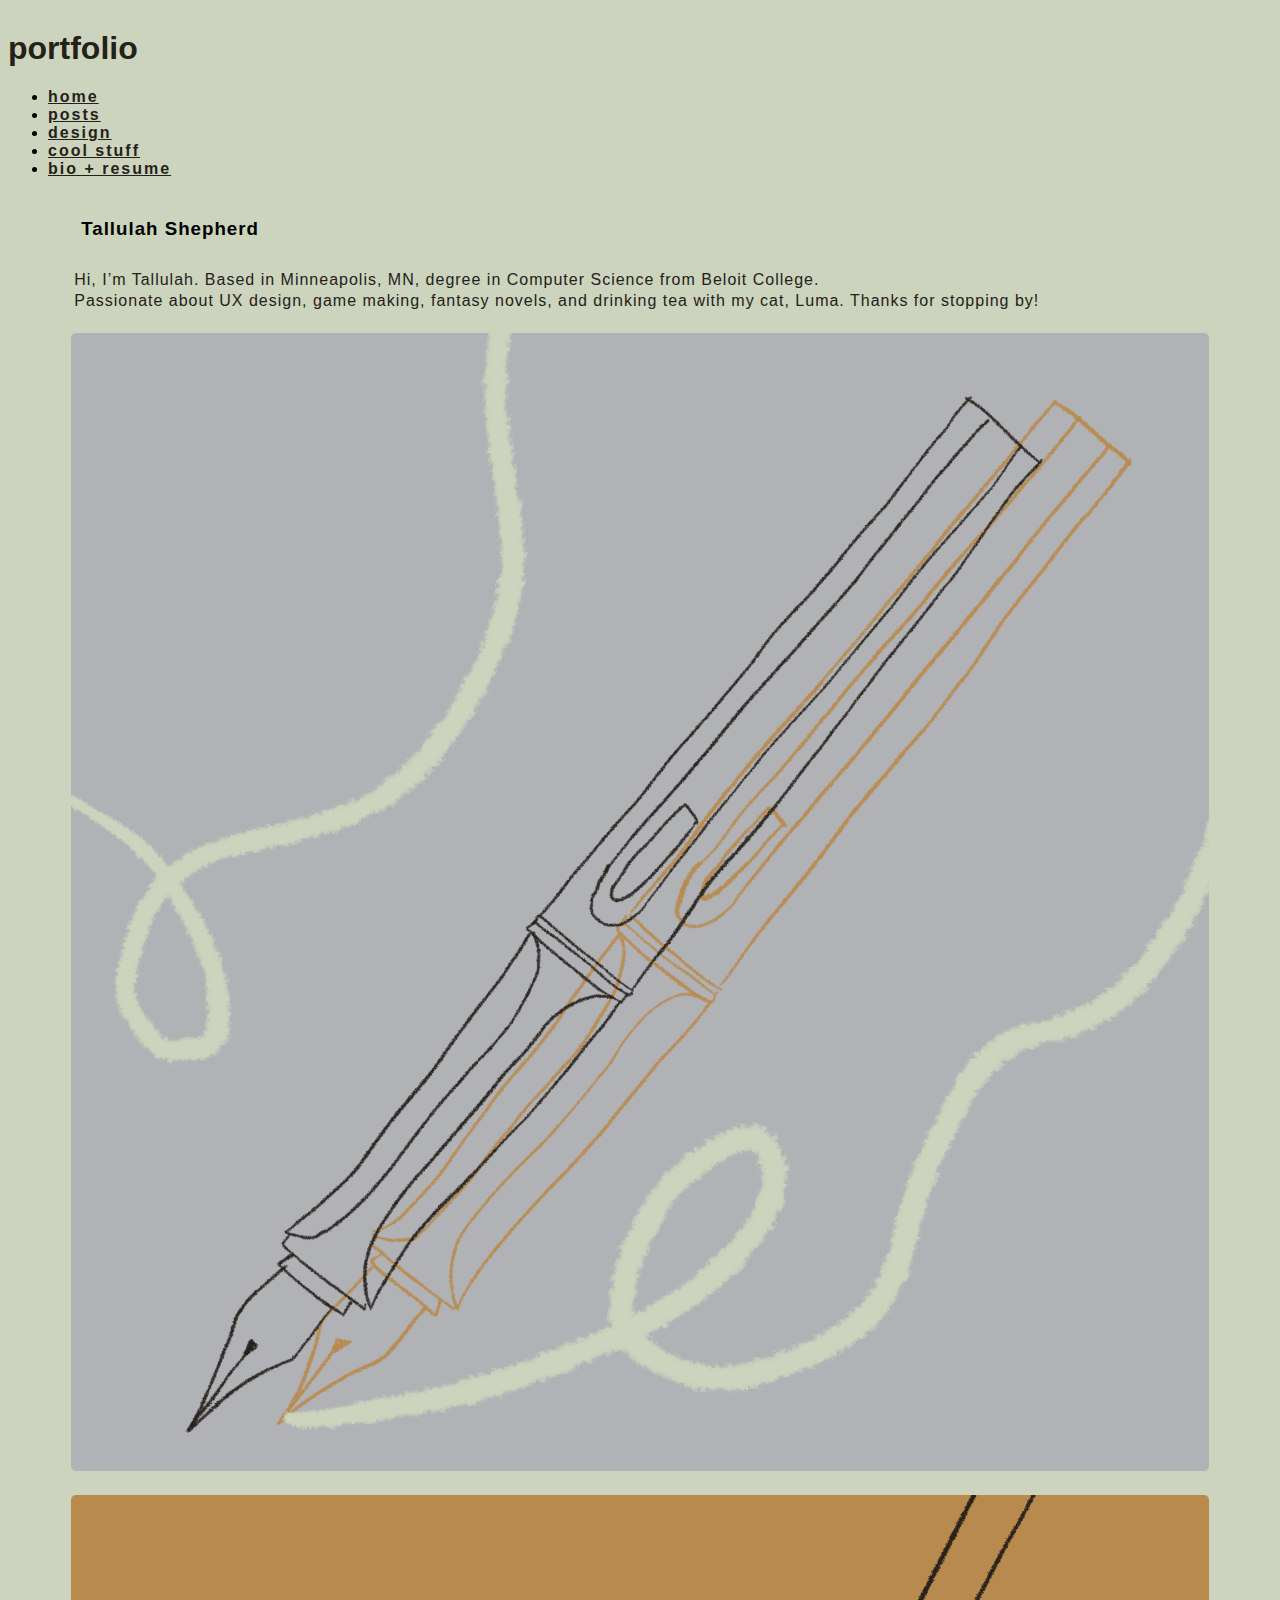
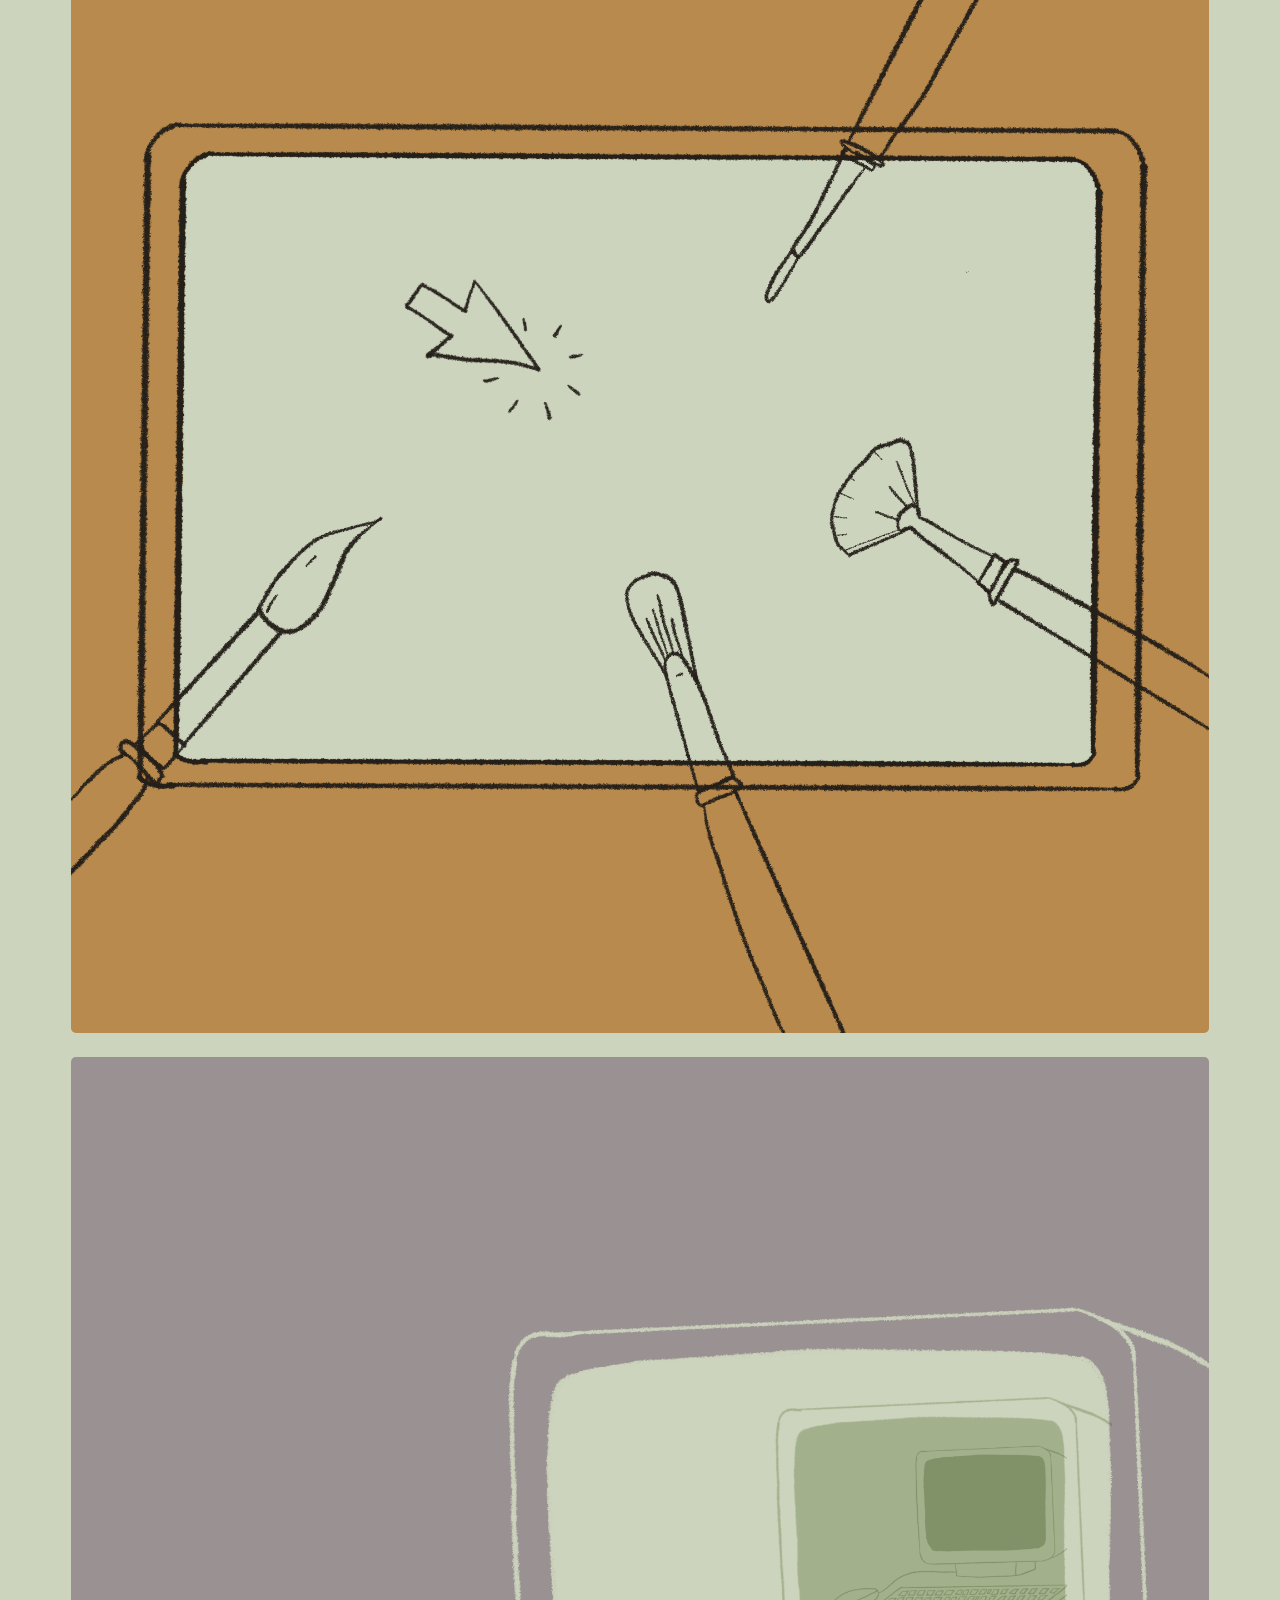
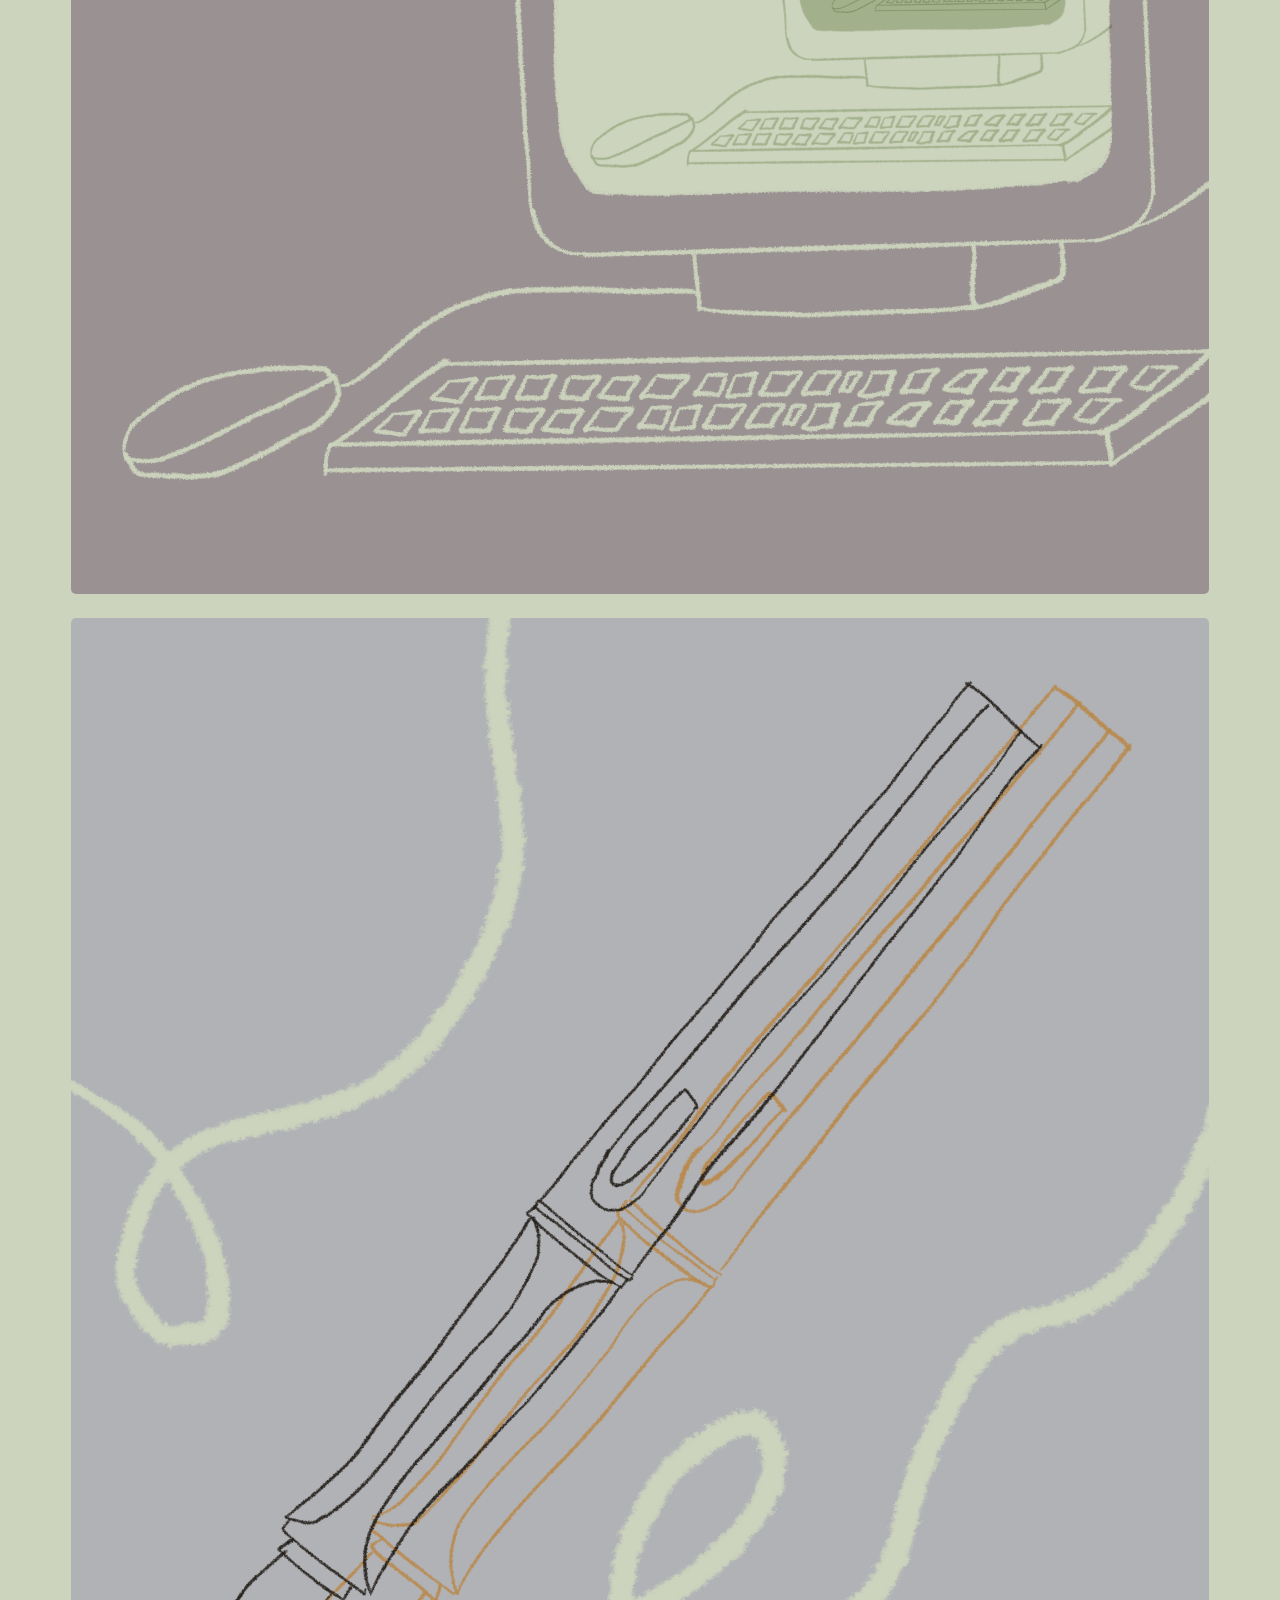
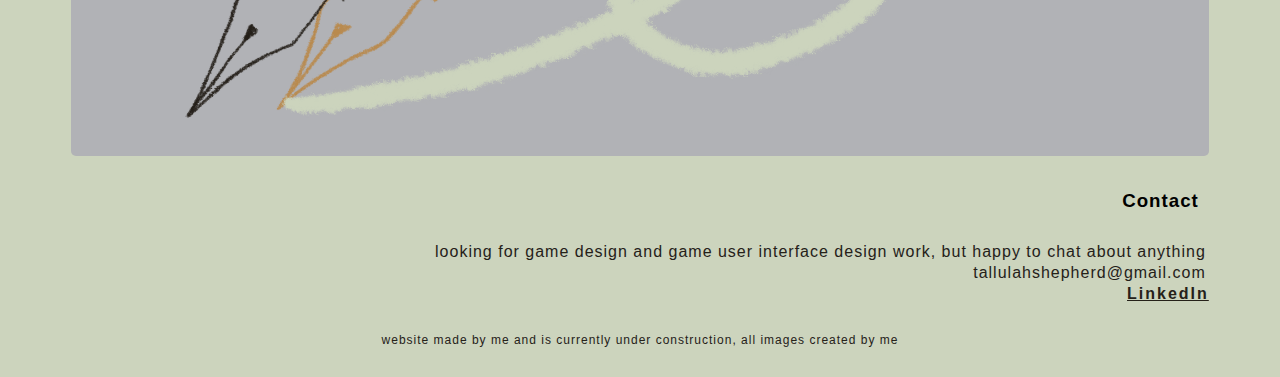
==== index.html @ 136d1b62 "links test" ====
<!doctype html>
<html lang="en">
  <head>
    <!-- Required meta tags -->
    <meta charset="utf-8">
    <meta name="viewport" content="width=device-width, initial-scale=1">


	<link rel="stylesheet" href="styles.css">
    <!-- Bootstrap CSS -->
    <link href="https://cdn.jsdelivr.net/npm/bootstrap@5.0.0-beta3/dist/css/bootstrap.min.css" rel="stylesheet" integrity="sha384-eOJMYsd53ii+scO/bJGFsiCZc+5NDVN2yr8+0RDqr0Ql0h+rP48ckxlpbzKgwra6" crossorigin="anonymous">

    <title>portfolio</title>
  </head>
  <body>
    <h1 class="text-center">portfolio</h1>

    <ul class="nav justify-content-center">
  <li class="nav-item">
    <a class="nav-link active" href="index.html">home</a>
  </li>
  <li class="nav-item">
    <a class="nav-link" href="/posts">posts</a>
  </li>
  <li class="nav-item">
    <a class="nav-link" href="/design">design</a>
  </li>
  <li class="nav-item">
    <a class="nav-link" href="#">cool stuff</a>
  </li>
    <li class="nav-item">
    <a class="nav-link" href="#">bio + resume</a>
  </li>
</ul>

<div class="container-fluid">
  <div class="row">
<!-- ABOUT ME CARD -->
     <div class="col-sm">
        <div class="card">
        	<div class="content"> 
		  <div class="card-body">
    		<h3>Tallulah Shepherd</h3> <br>
    		<p>Hi, I’m Tallulah. Based in Minneapolis, MN, degree in Computer Science from Beloit College.</p>
    		<p>Passionate about UX design, game making, fantasy novels, and drinking tea with my cat, Luma. Thanks for stopping by!</p>

  		  </div>
    	</div>
    </div>
    </div>
<!-- WRITING IMAGE CARD -->
    <div class="col-sm">
      <div class="card">
      	<div class="content"> <a href="/posts">
                    <div class="content-overlay"></div> <img class="content-image" src="writing.PNG">
                    <div class="content-details fadeIn-bottom">
                        <h3 class="content-title">blog posts</h3>
                    </div>
                </a> </div>
      </div>
    </div>
<!-- DESIGN WORK IMAGE CARD -->
    <div class="col-sm">
      <div class="card">
      	<div class="content"> <a href="/design">
                    <div class="content-overlay"></div> <img class="content-image" src="design.PNG">
                    <div class="content-details fadeIn-bottom">
                        <h3 class="content-title">design examples</h3>
                    </div>
                </a> </div>
      </div>
    </div>
    </div>
<!-- NEW ROW STARTS HERE-->
  <div class="row">
<!-- CODING WORK IMAGE CARD-->
    <div class="col-sm">
      <div class="card">
      	<div class="content"> <a href="#">
                    <div class="content-overlay"></div> <img class="content-image" src="coding.PNG">
                    <div class="content-details fadeIn-bottom">
                        <h3 class="content-title">cool stuff</h3>
                    </div>
                </a> </div>
      </div>
    </div>
 <!-- ABOUT ME AND RESUME IMAGE CARD-->
    <div class="col-sm">
      <div class="card">
      	<div class="content"> <a href="#">
                    <div class="content-overlay"></div> <img class="content-image" src="writing.PNG">
                    <div class="content-details fadeIn-bottom">
                        <h3 class="content-title">bio</h3>
                    </div>
                </a> </div>
      </div>
    </div>
 <!-- CONTACT TEXT CARD-->
    <div class="col-sm">
        <div class="card">
        	<div class="content"> 
		  <div class="card-body">
    		<h3 style="text-align: right;">Contact</h3> <br>
    		<p style="text-align: right;">looking for game design and game user interface design work, but happy to chat about anything</p>
    		<p style="text-align: right;">tallulahshepherd@gmail.com</p>
    		<a href="url" style="float: right;">LinkedIn</a>
  		  </div>
    	</div>
    </div>
    </div>
</div>
<!-- END CONTAINER -->
</div>

<footer>
  <p>website made by me and is currently under construction, all images created by me</p>
</footer>



    <!-- Option 1: Bootstrap Bundle with Popper -->
    <script src="https://cdn.jsdelivr.net/npm/bootstrap@5.0.0-beta3/dist/js/bootstrap.bundle.min.js" integrity="sha384-JEW9xMcG8R+pH31jmWH6WWP0WintQrMb4s7ZOdauHnUtxwoG2vI5DkLtS3qm9Ekf" crossorigin="anonymous"></script>

  </body>
</html>
---- styles.css ----
body {
  background-color: #CCD4BD!important;
}
h1 {
  color: #252119;
  margin-top: 30px!important;
}
h2 {
  color: #252119;
  margin-top: 30px!important;
  margin-bottom: 70px!important;
}

h3 {
  margin: 10px!important;
   letter-spacing: 1px;
}

p {
  color: #252119;
  letter-spacing: 1px;
  margin:3px;
}

ul {
	margin-bottom: 30px!important;
}

a {
  color: #252119!important;
    font-weight: bold;
    letter-spacing: 2px;
}

.blogimage {
  margin-left: 100px;
  max-width: 50%!important;
}

.blogtext {
   margin: 10px!important;
  letter-spacing: 1px;
  font-weight: 250!important;
  font-size: 30px;
  padding-top: 100px;
}

.btn-outline-primary {
  color: #252119!important;
  border-color: #252119!important;
}

.btn-outline-primary:hover {
  color:#fff;
  background-color:#B9884C!important;
  border-color:#B9884C!important;
}

.card {
  transition: 0.3s;
  border: 0!important;
  background-color: transparent!important;
  border-radius: 5px; /* 5px rounded corners */
  margin-bottom: 20px;
}

footer {
	text-align: center;
	margin: 15px;
  margin-top: 30px;
	margin-bottom: 30px;
	font-size: 12px;
}

/* Add rounded corners to the top left and the top right corner of the image */
img {
  border-radius: 5px 5px 5px 5px;
}

.carousel .item {
  height: 300px;
}

.item img {
    position: absolute;
    top: 0;
    left: 0;
    max-height: 300px;
}


@import url(https://fonts.googleapis.com/css?family=Raleway);

body {
    background: #f9f9f9;
    font-size: 16px;
    font-family: 'Raleway', sans-serif
}

.container {
    margin-top: 200px
}

.title {
    color: #1a1a1a;
    text-align: center;
    margin-bottom: 10px
}

.content {
    position: relative;
    width: 90%;
    margin: auto;
    overflow: hidden
}

.content .content-overlay {
    background: #D2CAC8;
    position: absolute;
      border-radius: 5px 5px 5px 5px;
    height: 100%;
    width: 100%;
    left: 0;
    top: 0;
    bottom: 0;
    right: 0;
    opacity: 0;
    -webkit-transition: all 0.4s ease-in-out 0s;
    -moz-transition: all 0.4s ease-in-out 0s;
    transition: all 0.4s ease-in-out 0s
}

.content:hover .content-overlay {
    opacity: .5
}

.content-image {
    width: 100%

}

img {
    border-radius: 5px
}

.content-details {
    position: absolute;
    text-align: center;
    padding-left: 1em;
    padding-right: 1em;
    width: 100%;
    top: 50%;
    left: 50%;
    opacity: 0;
    -webkit-transform: translate(-50%, -50%);
    -moz-transform: translate(-50%, -50%);
    transform: translate(-50%, -50%);
    -webkit-transition: all 0.3s ease-in-out 0s;
    -moz-transition: all 0.3s ease-in-out 0s;
    transition: all 0.3s ease-in-out 0s
}

.content:hover .content-details {
    top: 50%;
    left: 50%;
    opacity: 1
}

.content-details h3 {
    color: #252119;
    font-weight: 500;
    letter-spacing: 0.15em;
    margin-bottom: 0.5em;
    text-transform: uppercase
}

.content-details p {
    color: #252119;
    font-size: 0.8em
}

.fadeIn-bottom {
    top: 80%
}
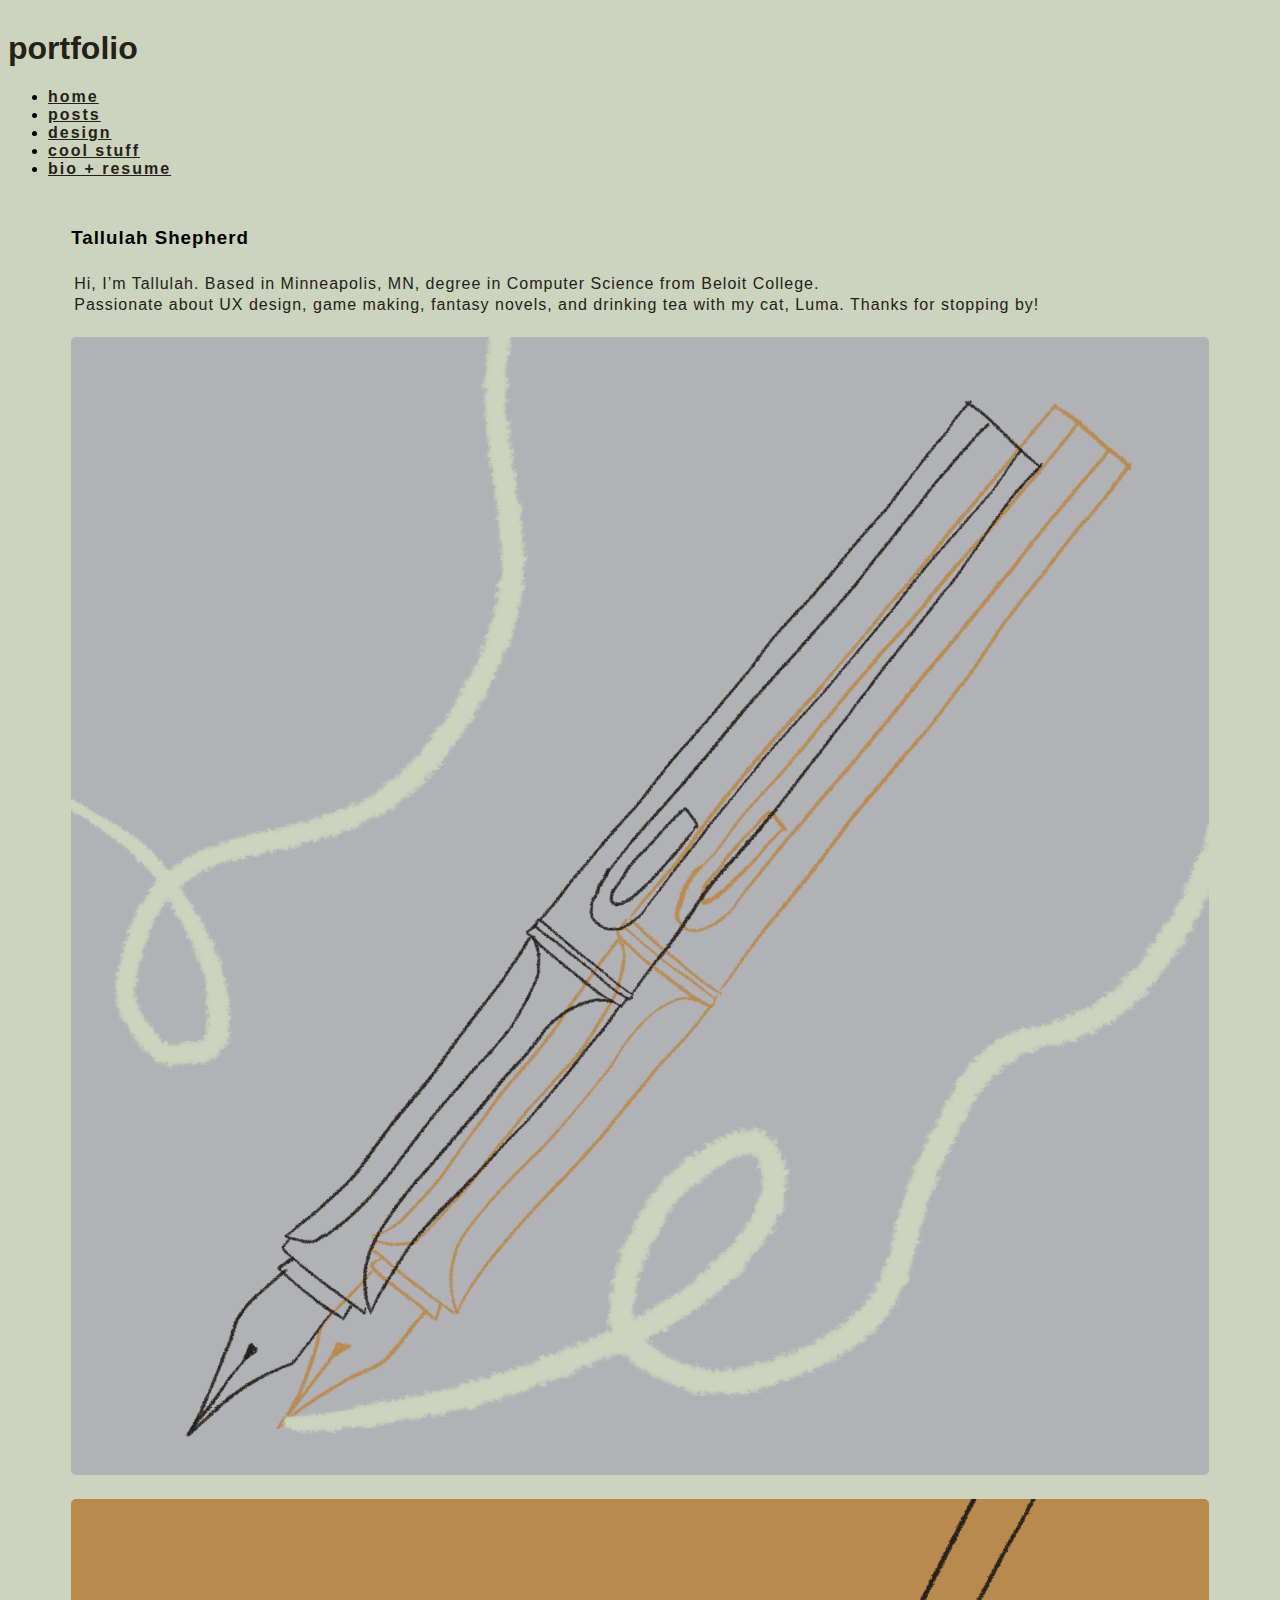
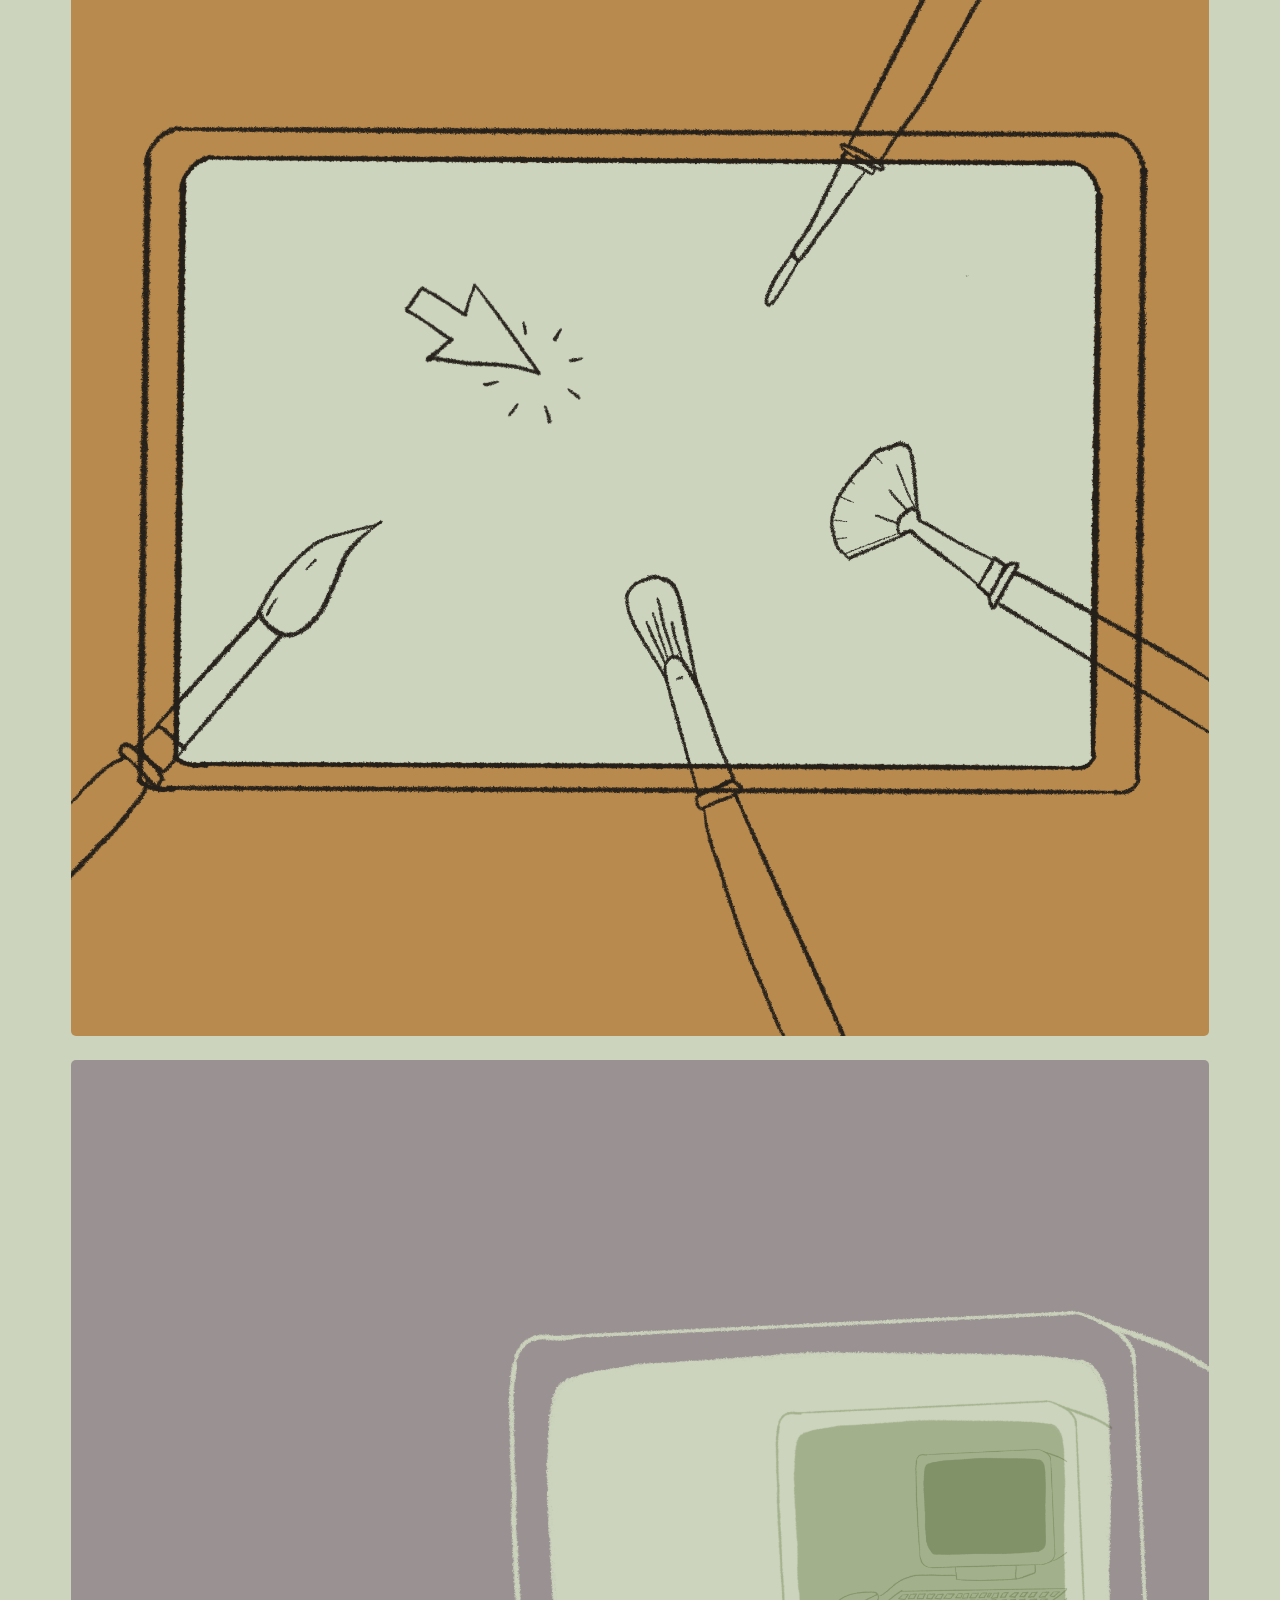
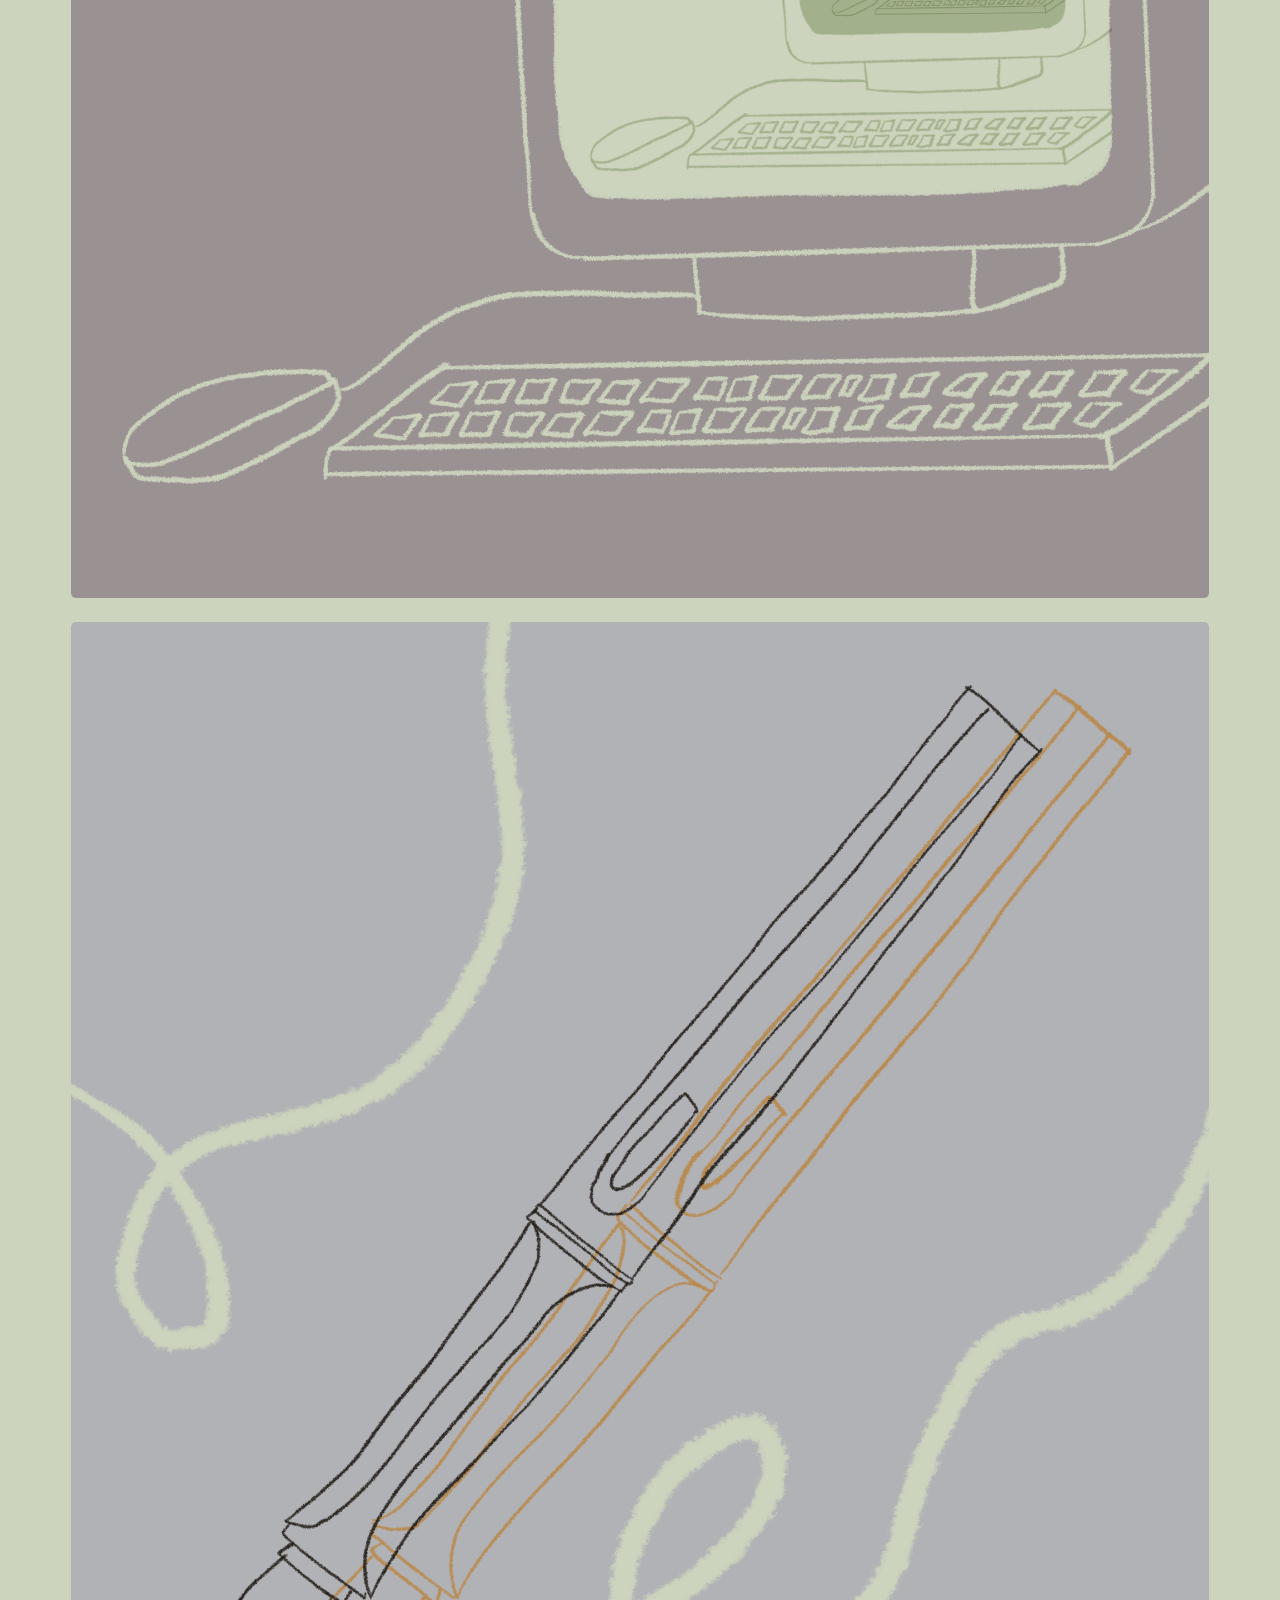
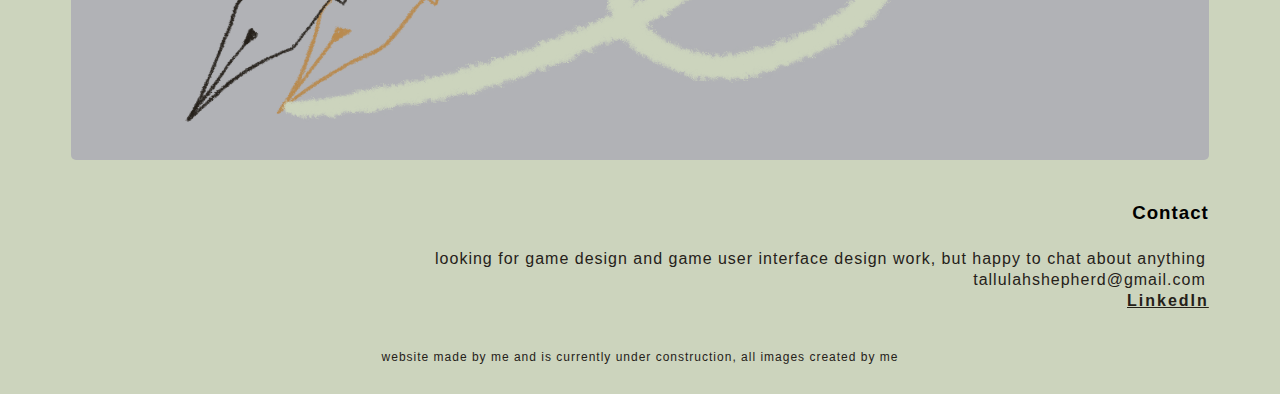
==== commit 163a4a6b: "aboutme page draft" ====
--- a/index.html
+++ b/index.html
@@ -29,7 +29,7 @@
     <a class="nav-link" href="#">cool stuff</a>
   </li>
     <li class="nav-item">
-    <a class="nav-link" href="#">bio + resume</a>
+    <a class="nav-link" href="/bio">bio + resume</a>
   </li>
 </ul>
 
@@ -87,7 +87,7 @@
  <!-- ABOUT ME AND RESUME IMAGE CARD-->
     <div class="col-sm">
       <div class="card">
-      	<div class="content"> <a href="#">
+      	<div class="content"> <a href="/bio">
                     <div class="content-overlay"></div> <img class="content-image" src="writing.PNG">
                     <div class="content-details fadeIn-bottom">
                         <h3 class="content-title">bio</h3>
--- a/styles.css
+++ b/styles.css
@@ -12,8 +12,8 @@
 }
 
 h3 {
-  margin: 10px!important;
    letter-spacing: 1px;
+   margin-bottom: 5px!important;
 }
 
 p {
@@ -67,7 +67,7 @@
 footer {
 	text-align: center;
 	margin: 15px;
-  margin-top: 30px;
+  margin-top: 40px;
 	margin-bottom: 30px;
 	font-size: 12px;
 }
@@ -88,6 +88,16 @@
     max-height: 300px;
 }
 
+#portrait {
+  width: 85%;
+  height: auto;
+  border-radius: 50%;
+  padding: 1px;
+  float: right;
+} 
+
+
+
 
 @import url(https://fonts.googleapis.com/css?family=Raleway);
 
@@ -98,7 +108,7 @@
 }
 
 .container {
-    margin-top: 200px
+    margin-top: 100px
 }
 
 .title {
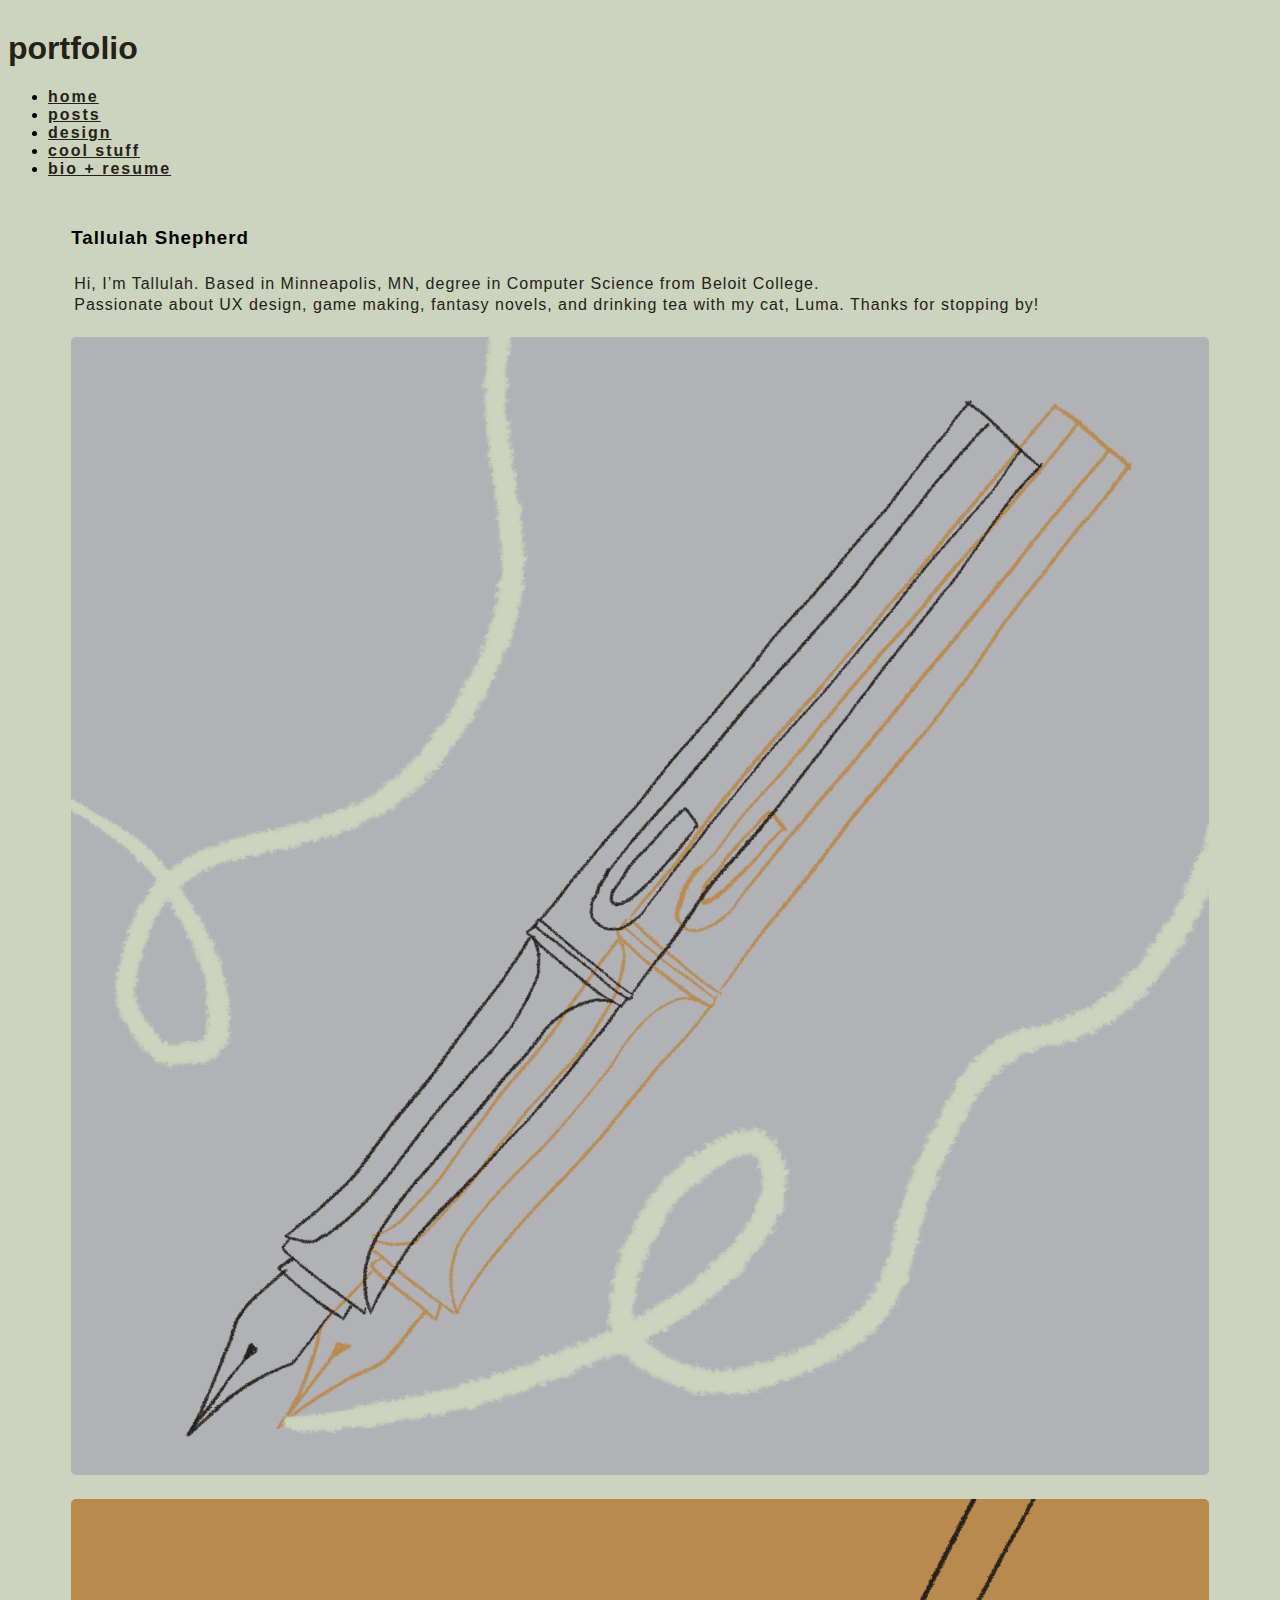
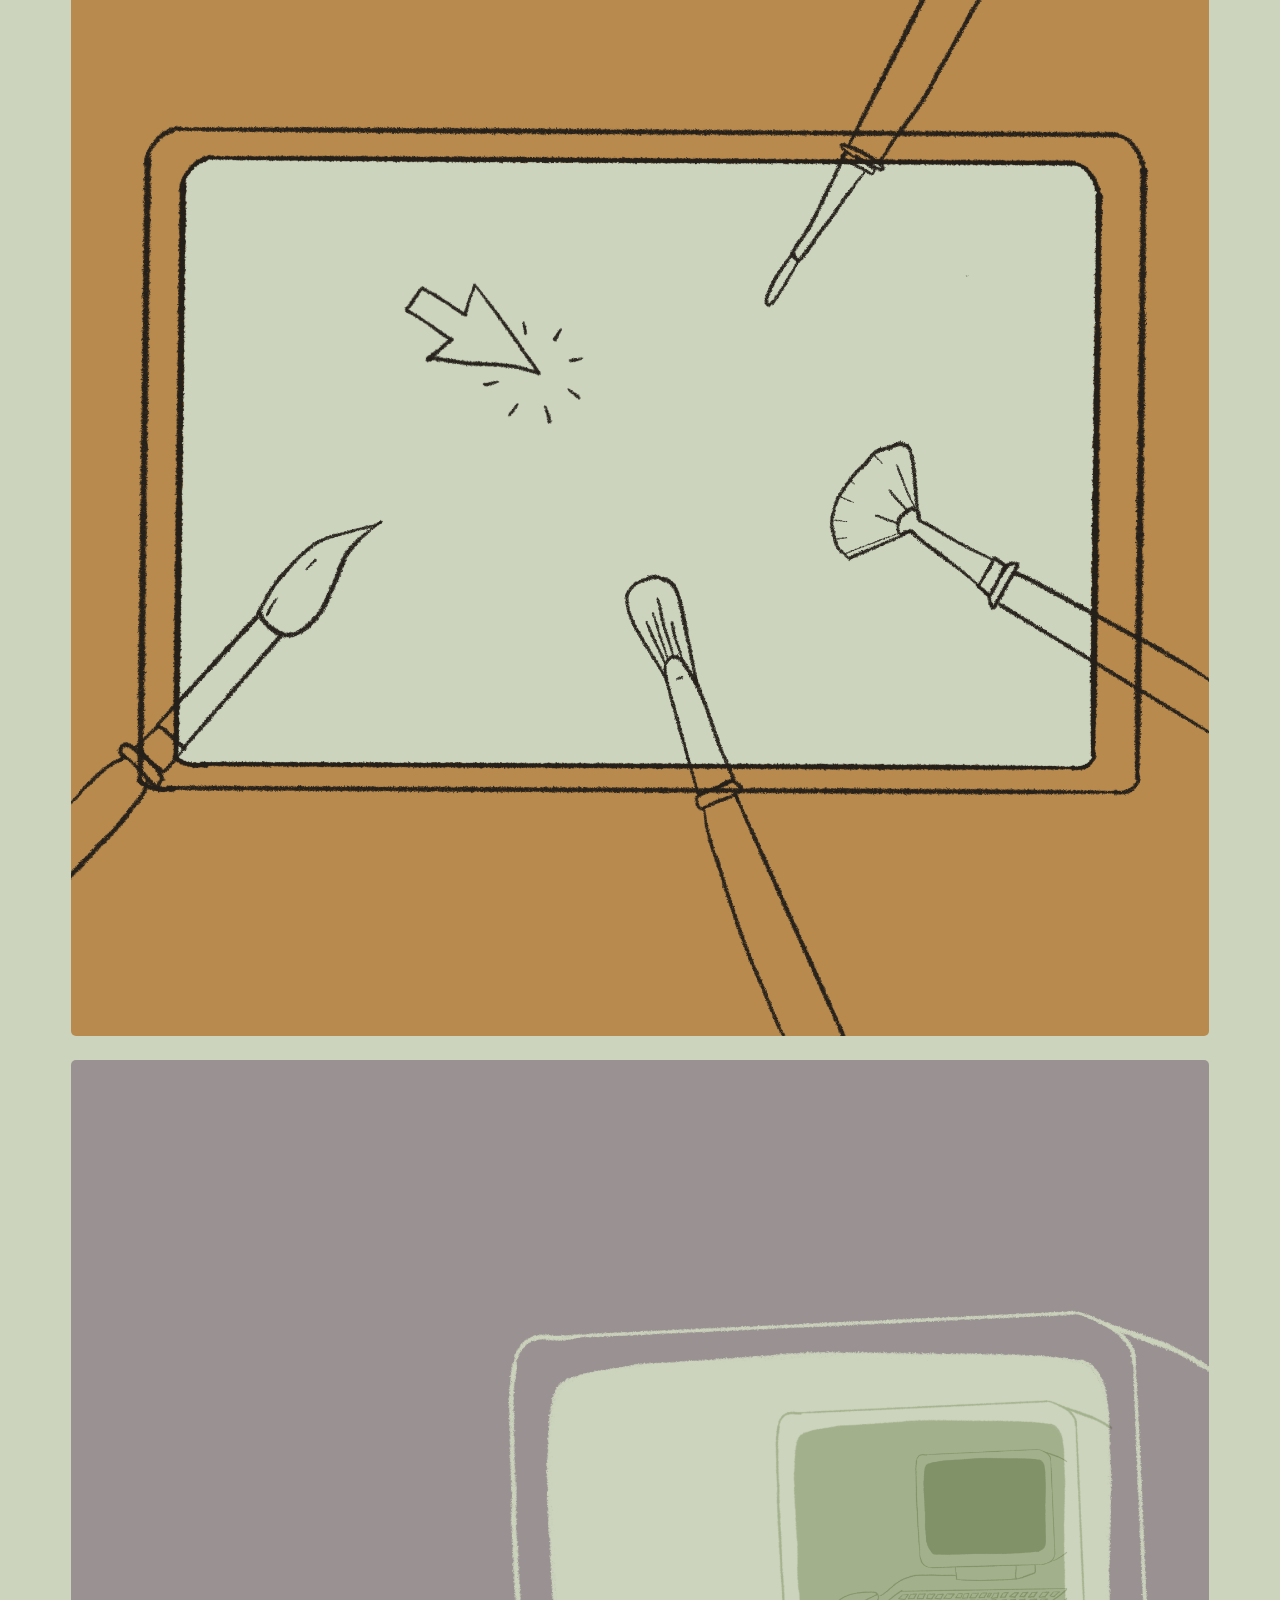
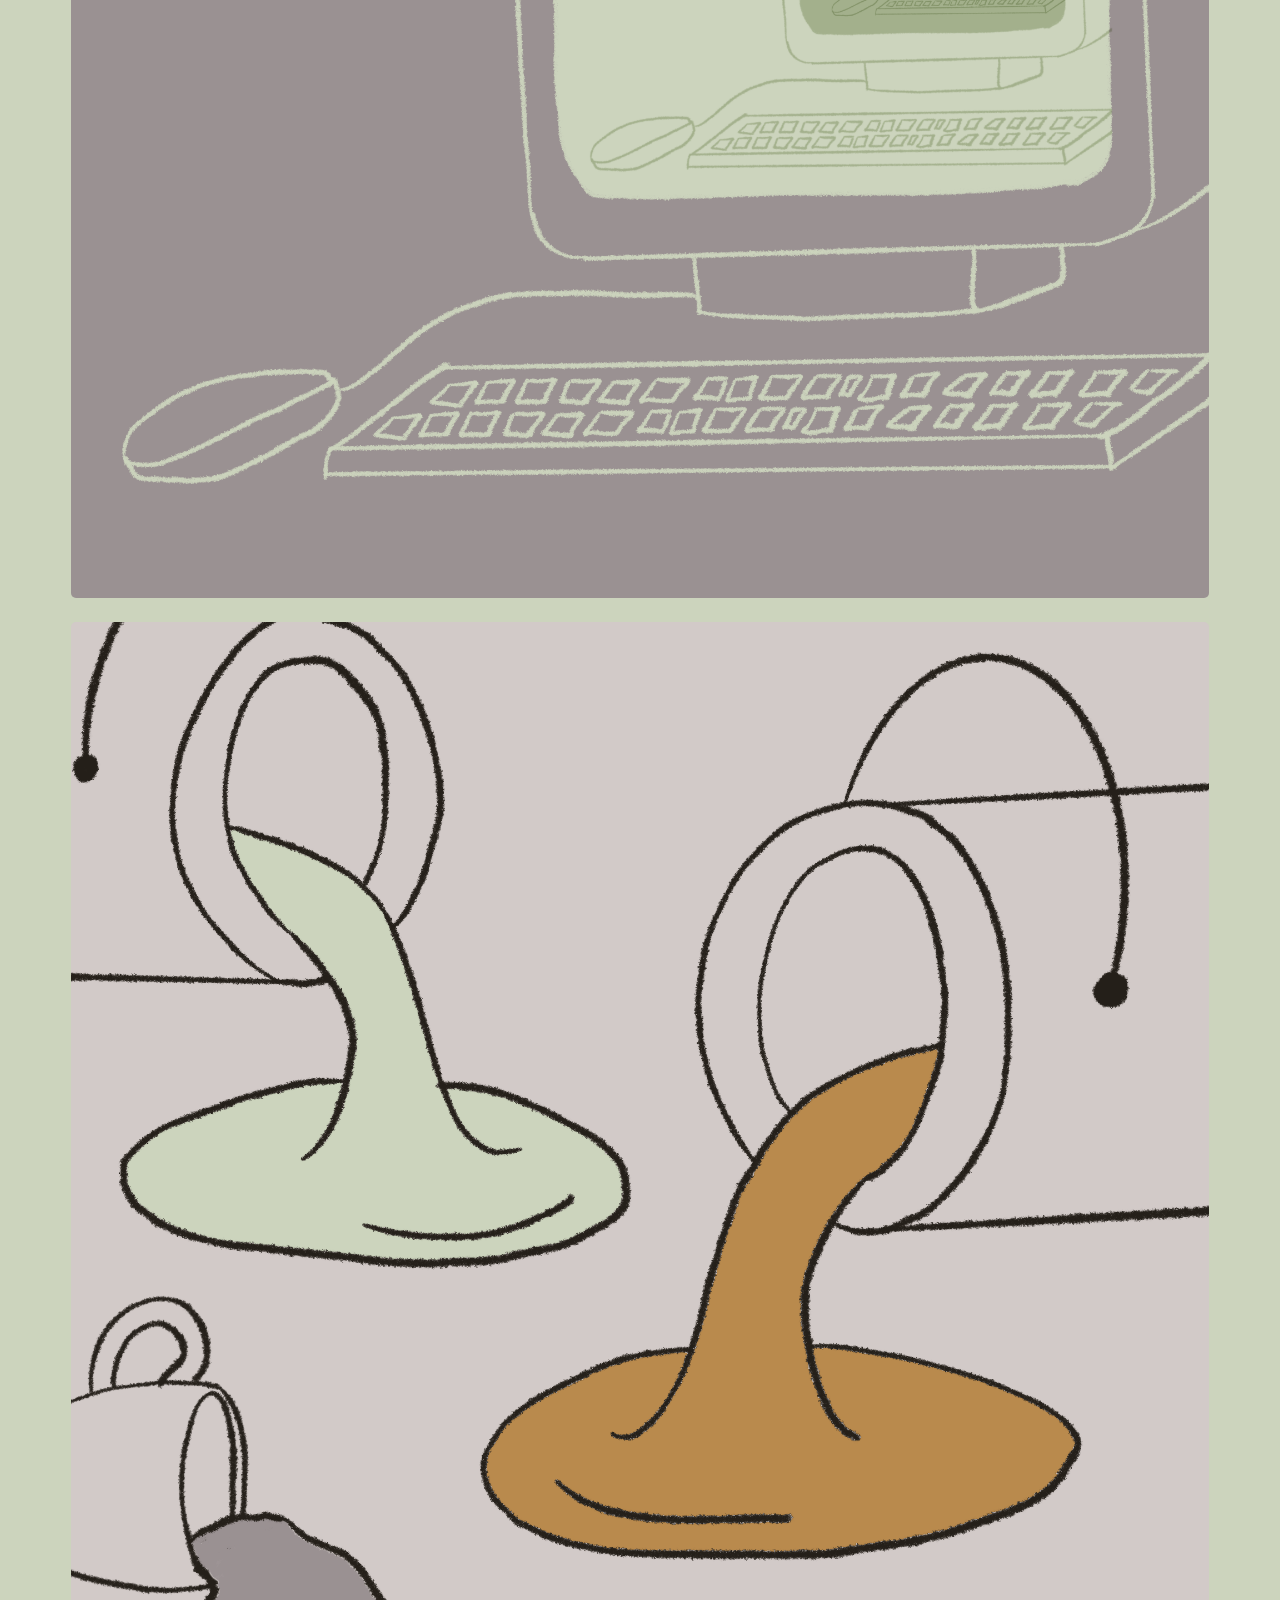
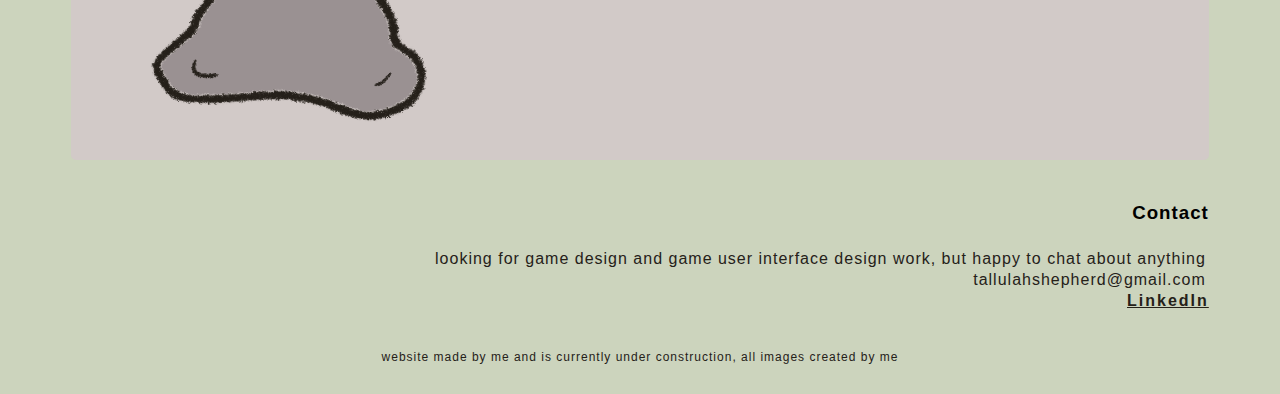
==== commit a66d3095: "added bio picture, edited readme" ====
--- a/index.html
+++ b/index.html
@@ -26,7 +26,7 @@
     <a class="nav-link" href="/design">design</a>
   </li>
   <li class="nav-item">
-    <a class="nav-link" href="#">cool stuff</a>
+    <a class="nav-link" href="/stuff">cool stuff</a>
   </li>
     <li class="nav-item">
     <a class="nav-link" href="/bio">bio + resume</a>
@@ -76,7 +76,7 @@
 <!-- CODING WORK IMAGE CARD-->
     <div class="col-sm">
       <div class="card">
-      	<div class="content"> <a href="#">
+      	<div class="content"> <a href="/stuff">
                     <div class="content-overlay"></div> <img class="content-image" src="coding.PNG">
                     <div class="content-details fadeIn-bottom">
                         <h3 class="content-title">cool stuff</h3>
@@ -88,7 +88,7 @@
     <div class="col-sm">
       <div class="card">
       	<div class="content"> <a href="/bio">
-                    <div class="content-overlay"></div> <img class="content-image" src="writing.PNG">
+                    <div class="content-overlay"></div> <img class="content-image" src="bio.PNG">
                     <div class="content-details fadeIn-bottom">
                         <h3 class="content-title">bio</h3>
                     </div>
@@ -103,7 +103,7 @@
     		<h3 style="text-align: right;">Contact</h3> <br>
     		<p style="text-align: right;">looking for game design and game user interface design work, but happy to chat about anything</p>
     		<p style="text-align: right;">tallulahshepherd@gmail.com</p>
-    		<a href="url" style="float: right;">LinkedIn</a>
+    		<a href="https://www.linkedin.com/in/tallulah-shepherd/" style="float: right;">LinkedIn</a>
   		  </div>
     	</div>
     </div>
--- a/styles.css
+++ b/styles.css
@@ -34,13 +34,14 @@
 
 .blogimage {
   margin-left: 100px;
-  max-width: 50%!important;
+  max-width: 40%!important;
 }
 
 .blogtext {
    margin: 10px!important;
   letter-spacing: 1px;
   font-weight: 250!important;
+  max-width: 40%!important;
   font-size: 30px;
   padding-top: 100px;
 }
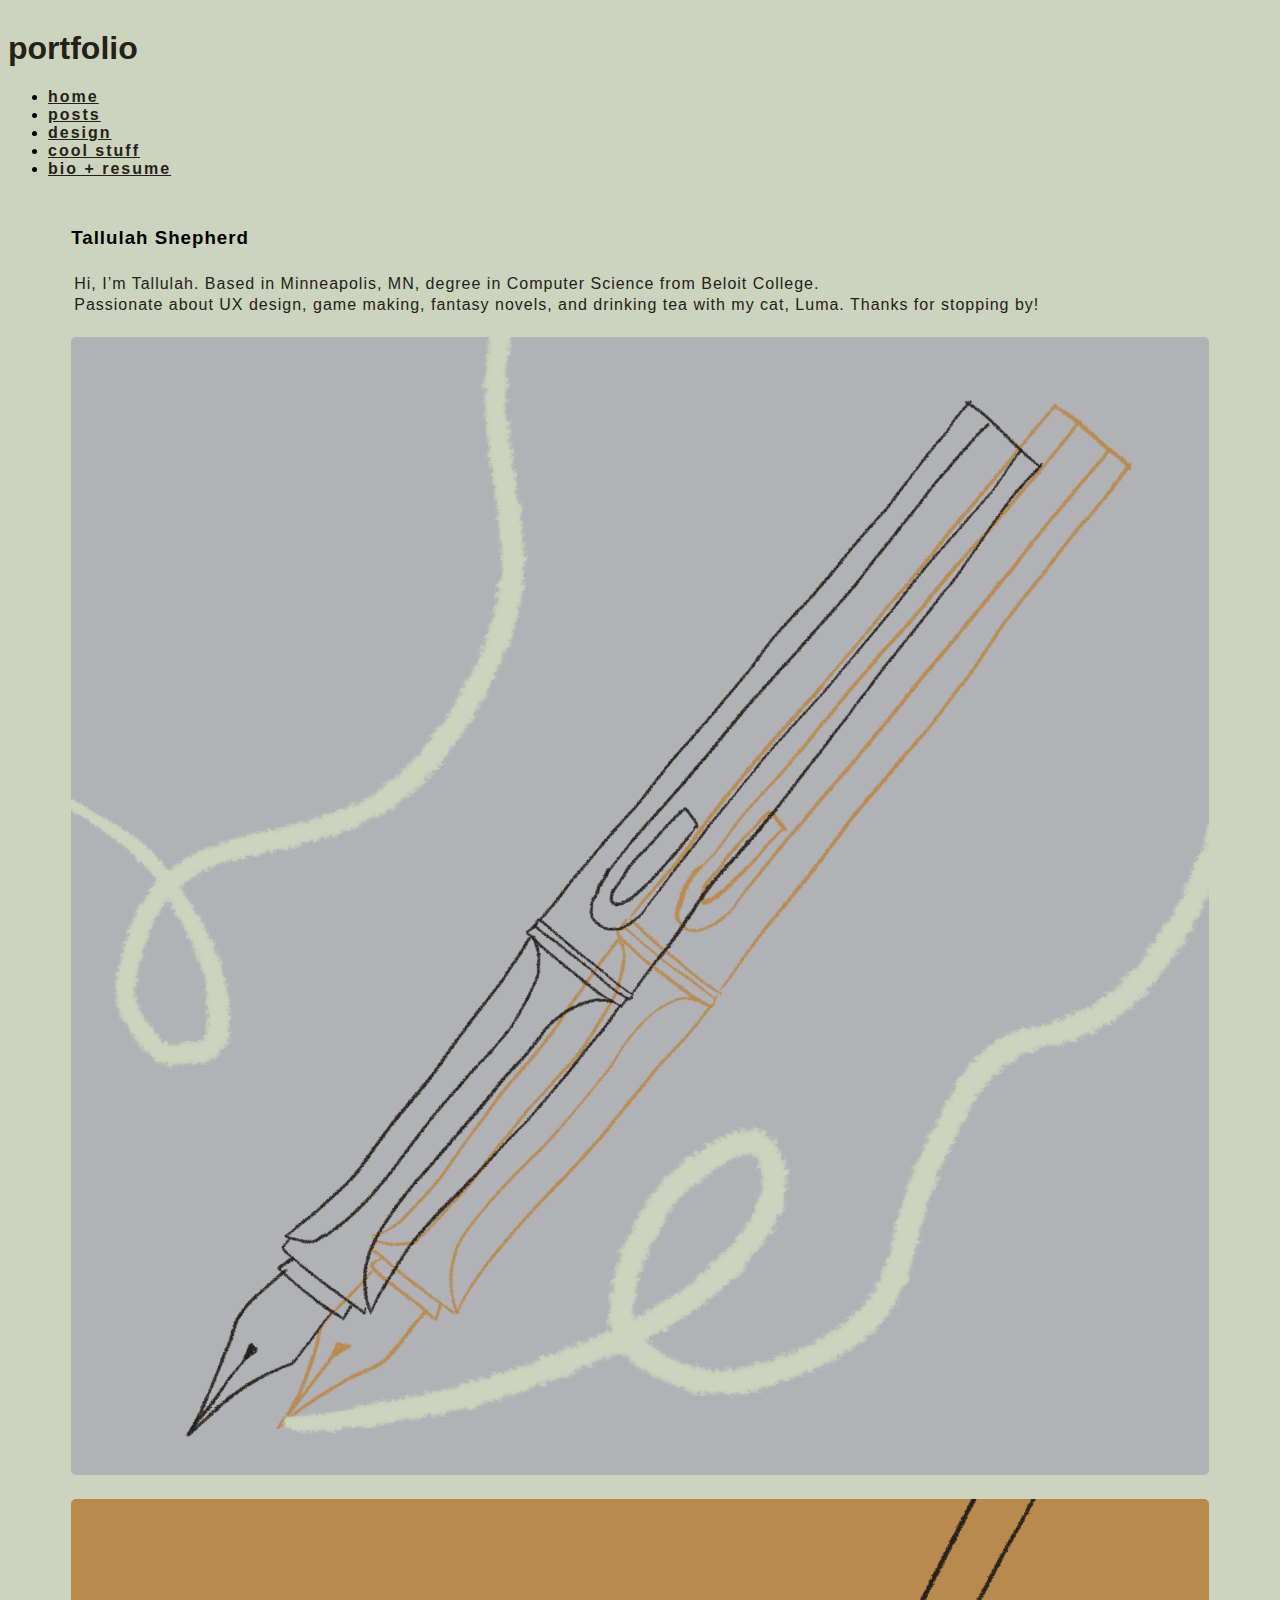
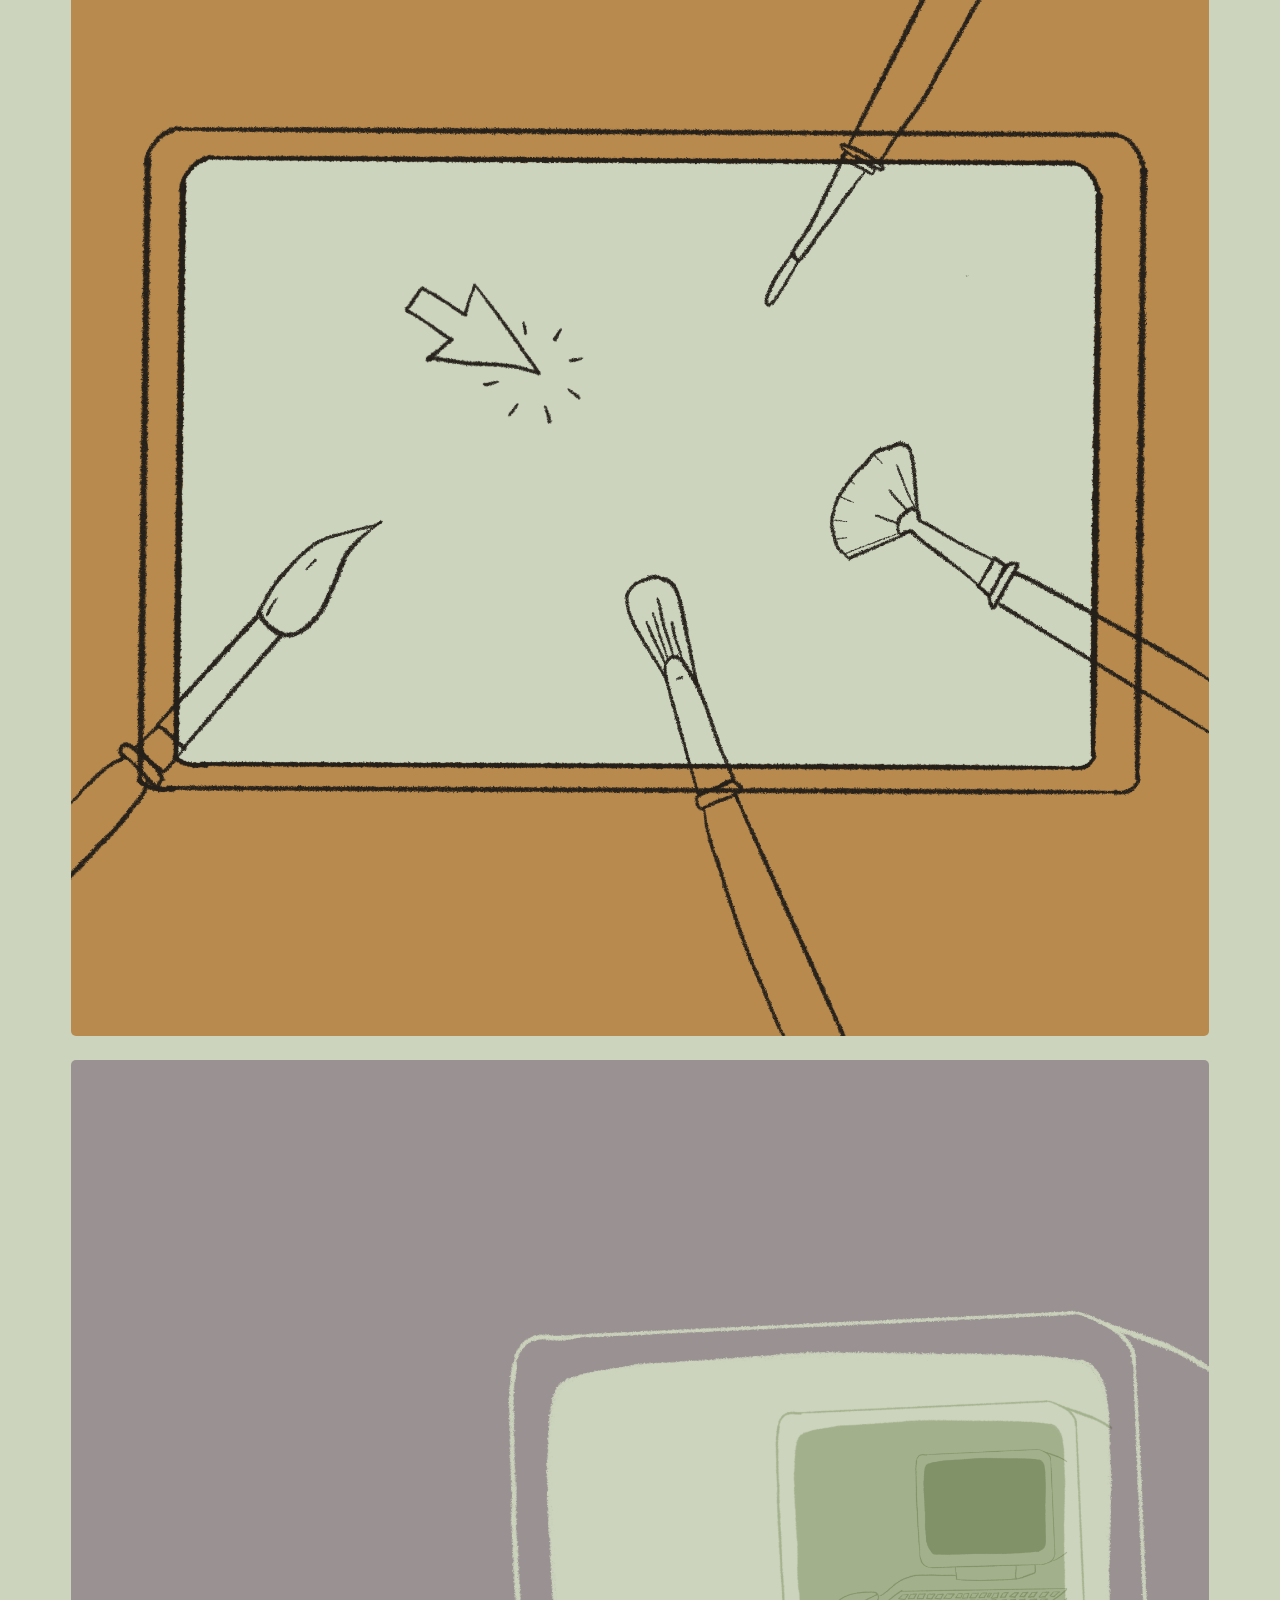
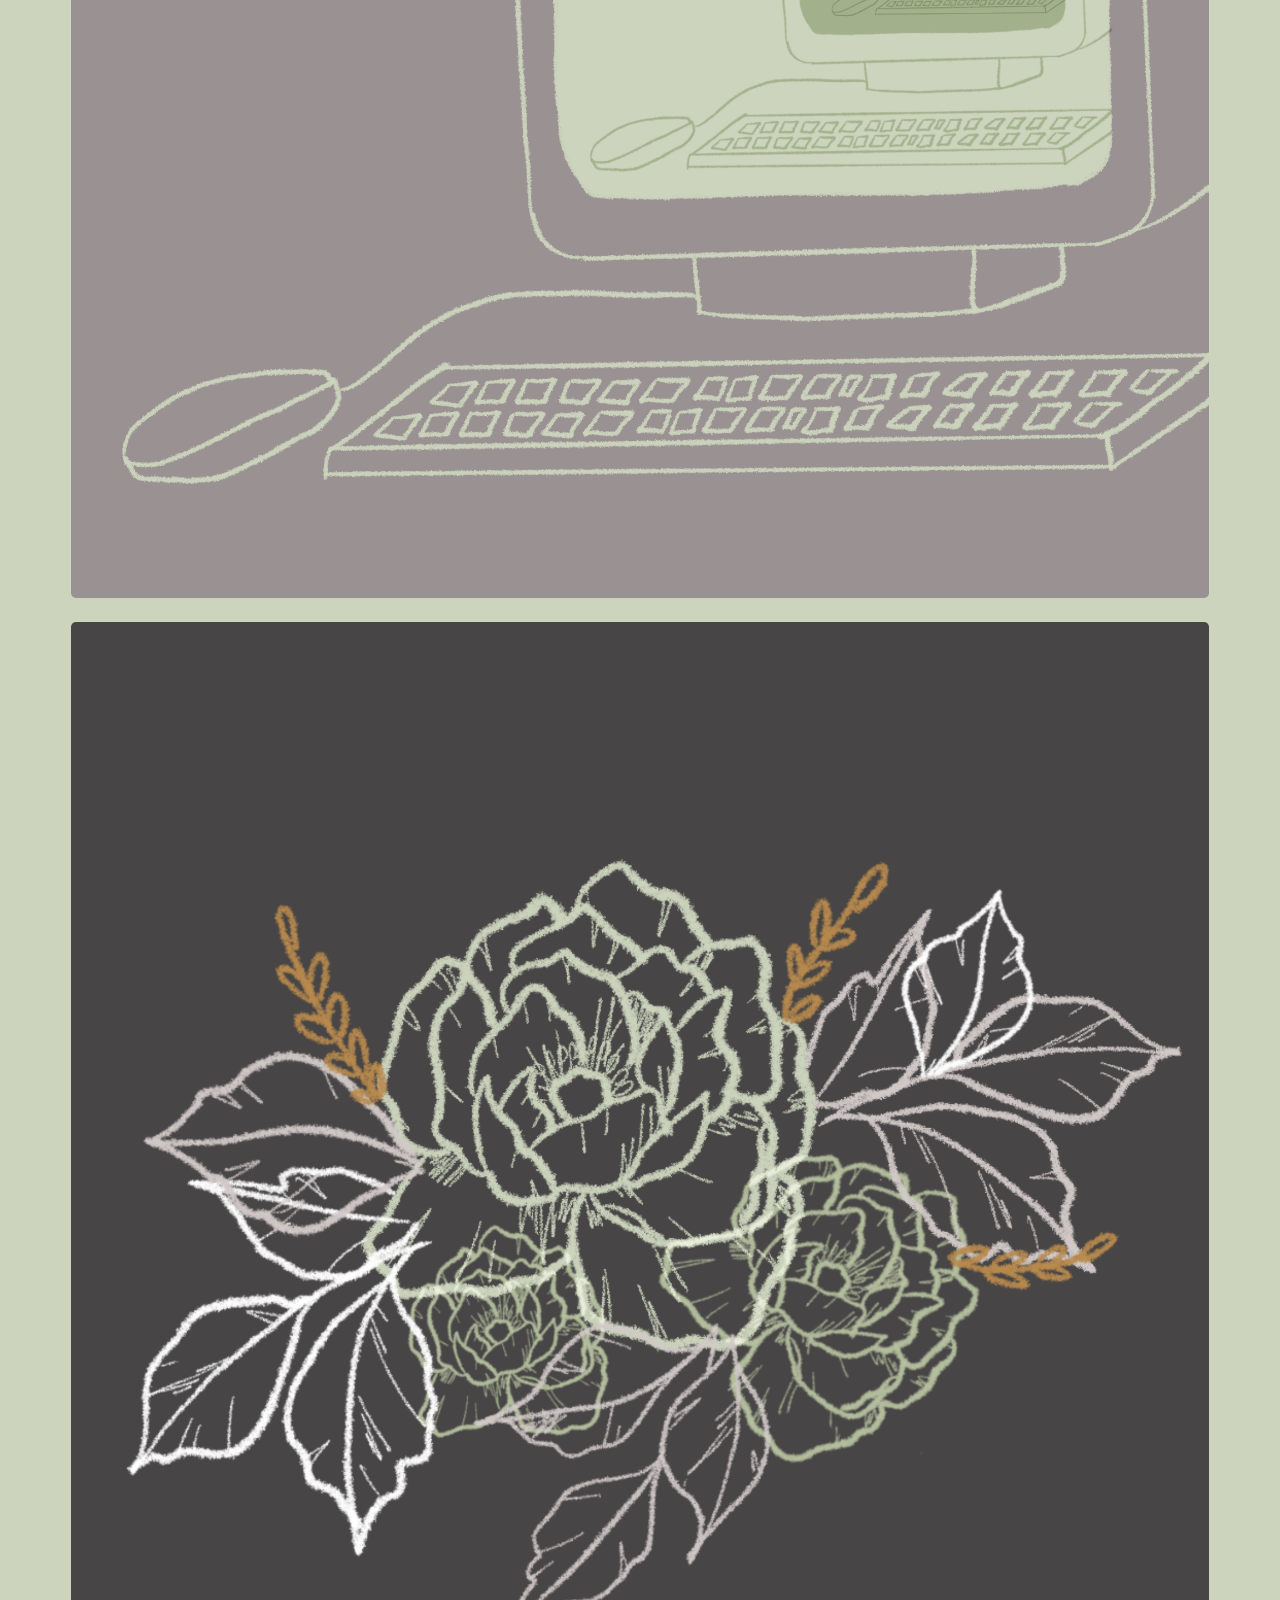
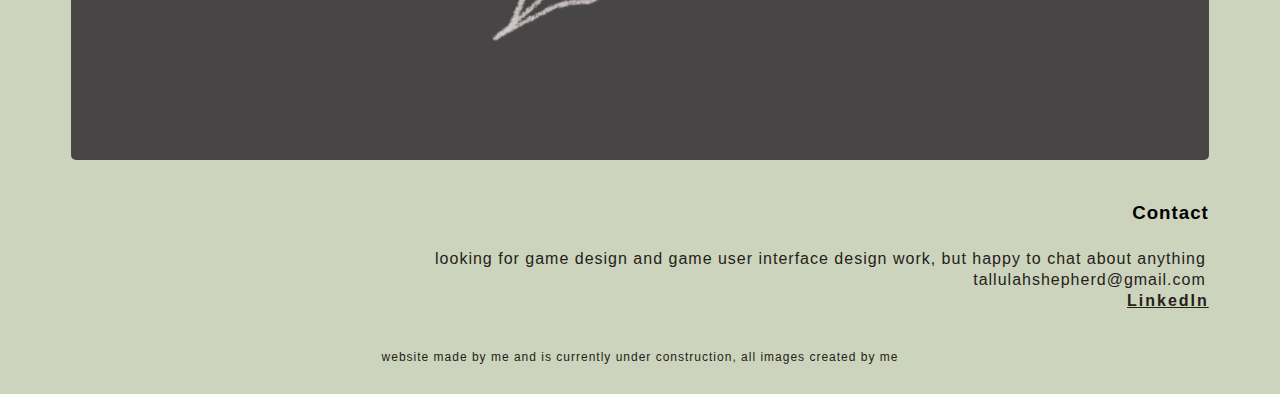
==== commit 995b6d01: "editing linkedin photo" ====
--- a/index.html
+++ b/index.html
@@ -9,6 +9,13 @@
 	<link rel="stylesheet" href="styles.css">
     <!-- Bootstrap CSS -->
     <link href="https://cdn.jsdelivr.net/npm/bootstrap@5.0.0-beta3/dist/css/bootstrap.min.css" rel="stylesheet" integrity="sha384-eOJMYsd53ii+scO/bJGFsiCZc+5NDVN2yr8+0RDqr0Ql0h+rP48ckxlpbzKgwra6" crossorigin="anonymous">
+
+    <meta name="description" content="Personal Portfolio" />
+    <meta name="title" property="og:title" content="portfolio" />
+    <meta property="og:type" content="Website" />
+    <meta name="image" property="og:image" content="https://live.staticflickr.com/65535/51176318899_b6da949036_k.jpg" />
+    <meta name="description" property="og:description" content="_" /><meta name="author" content="_" />
+
 
     <title>portfolio</title>
   </head>
